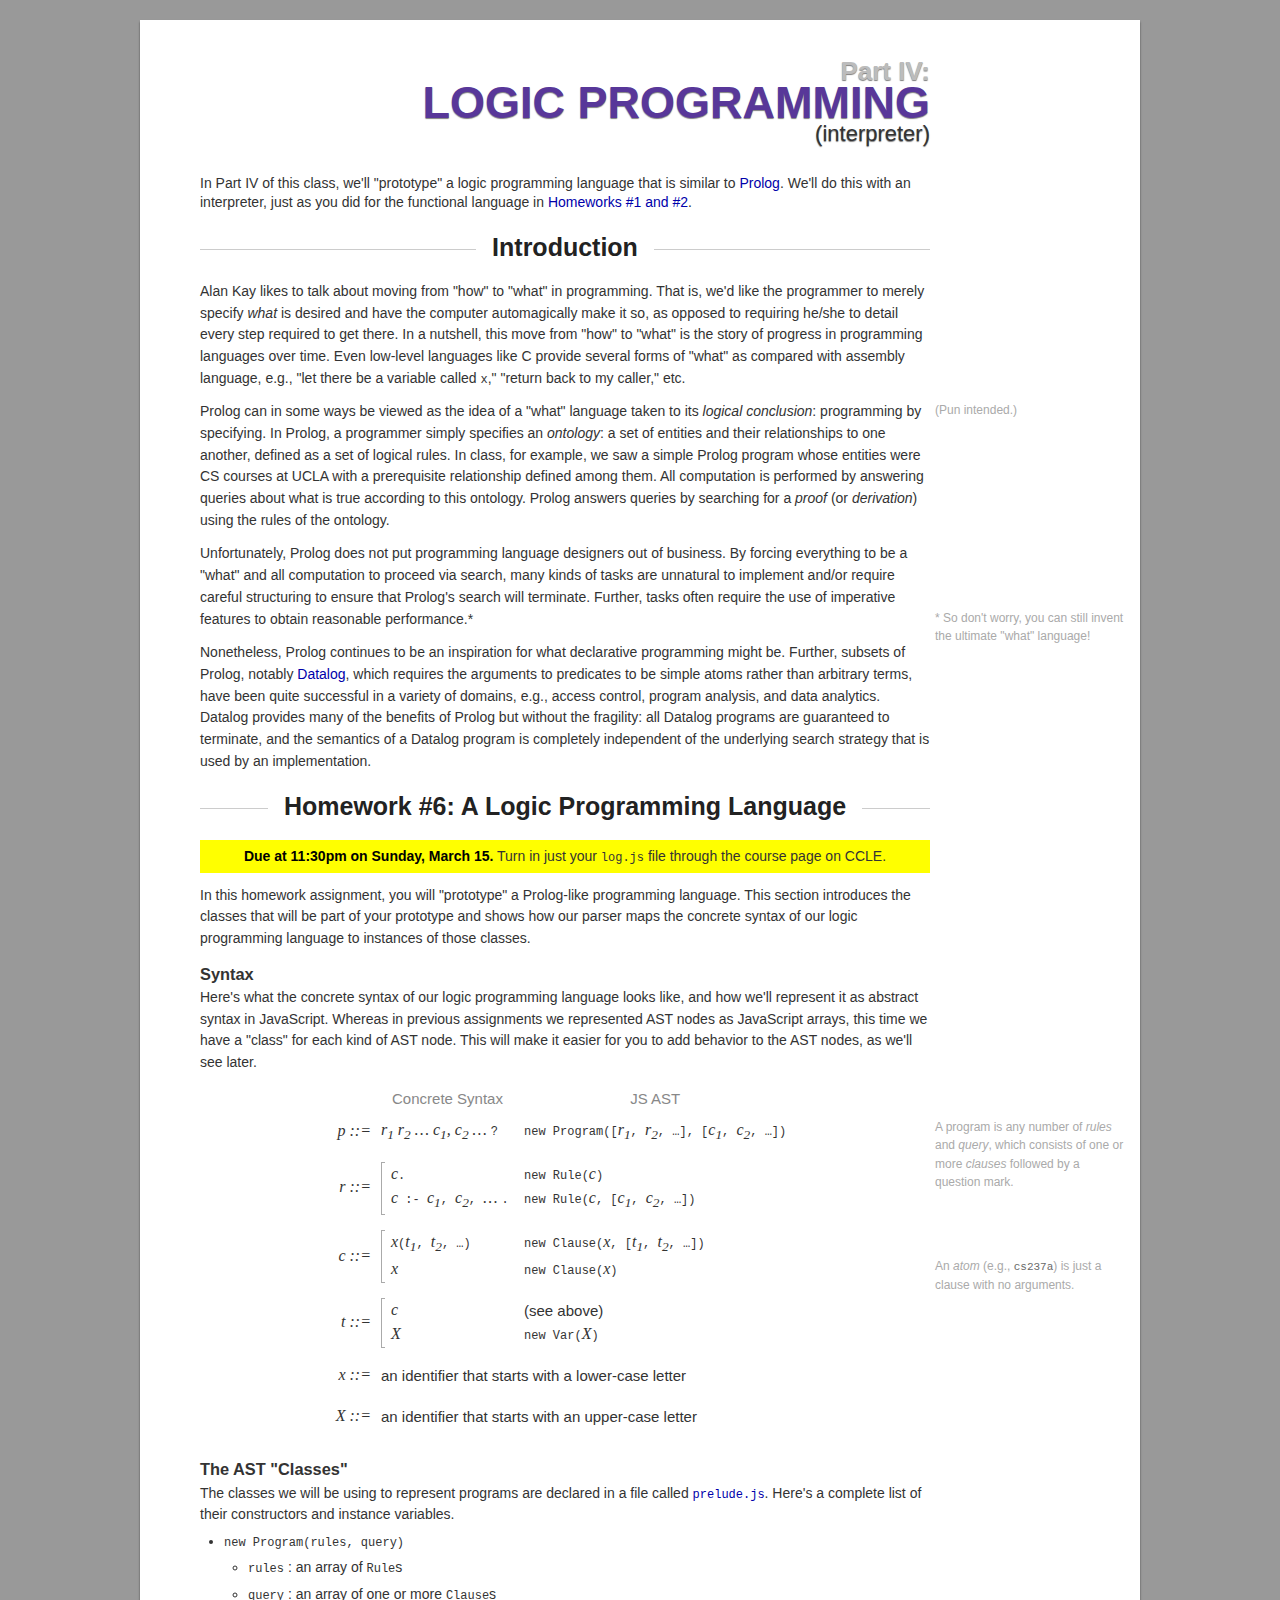
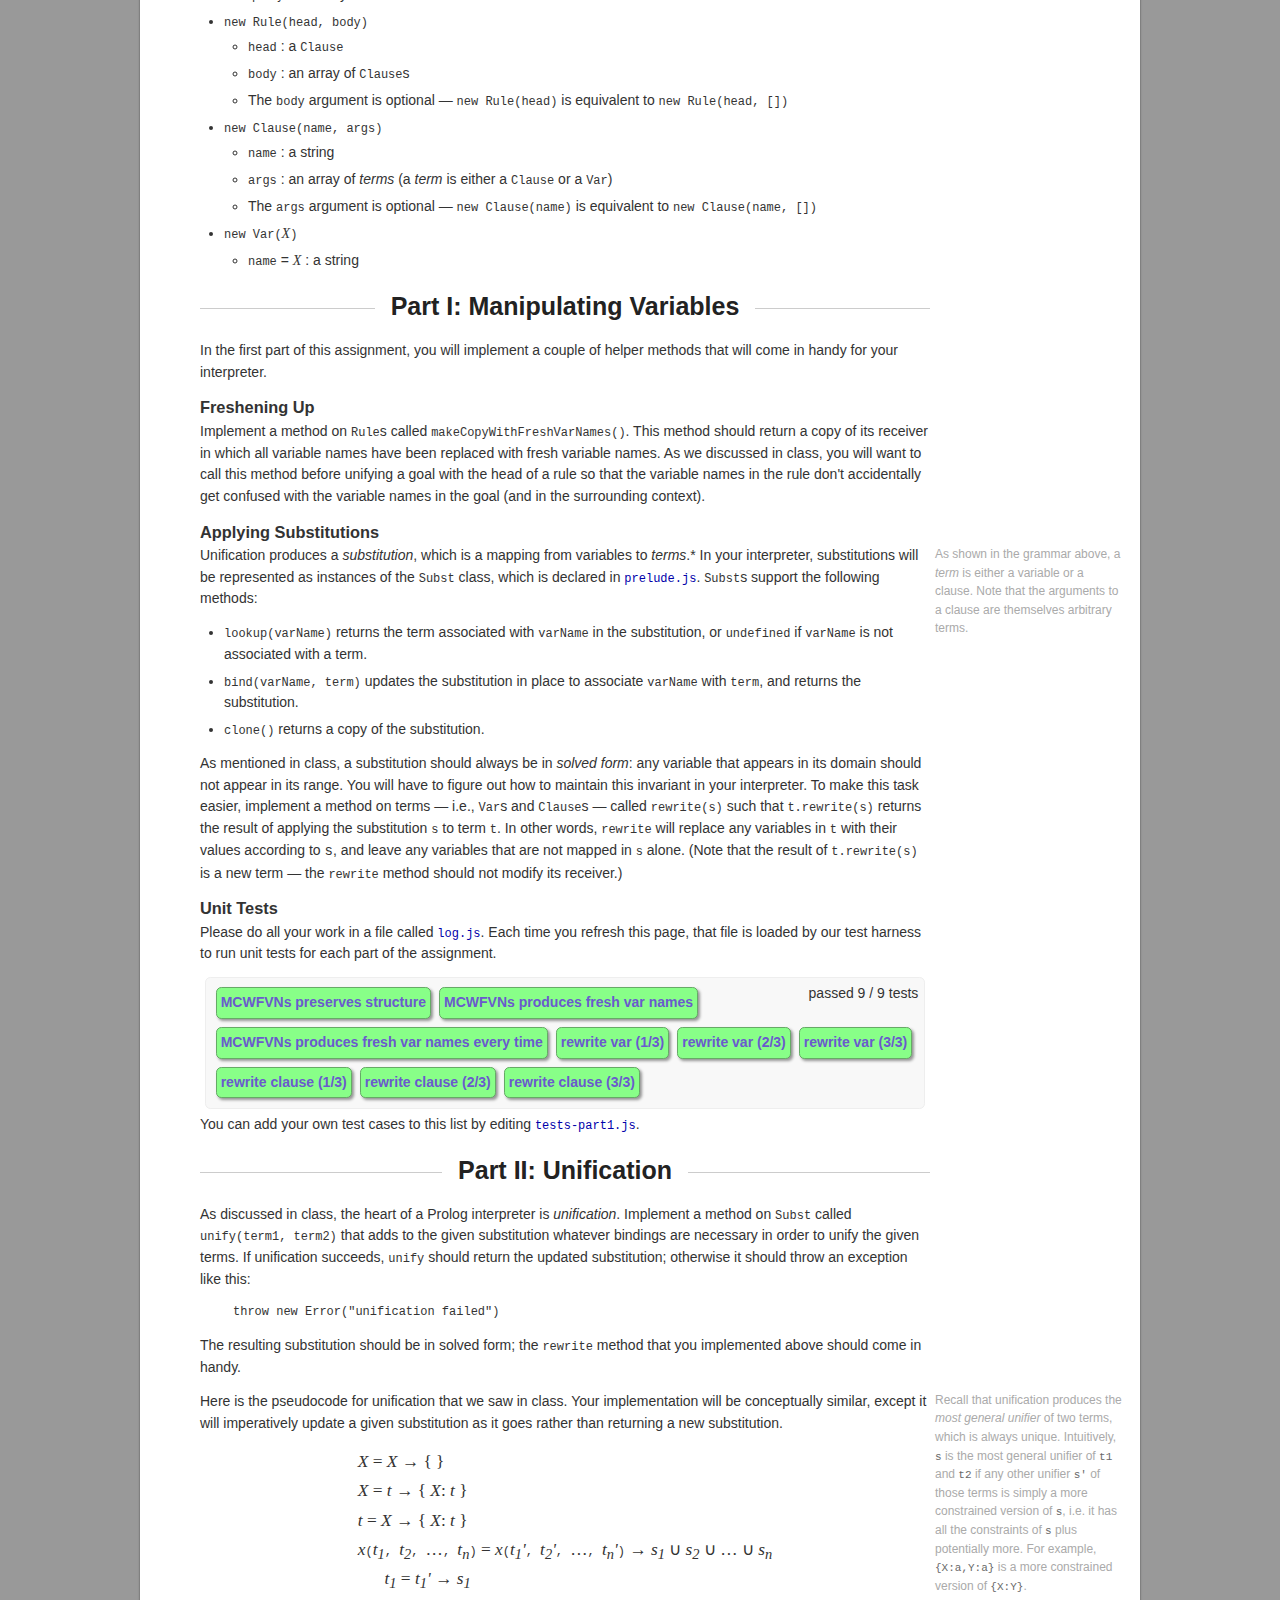
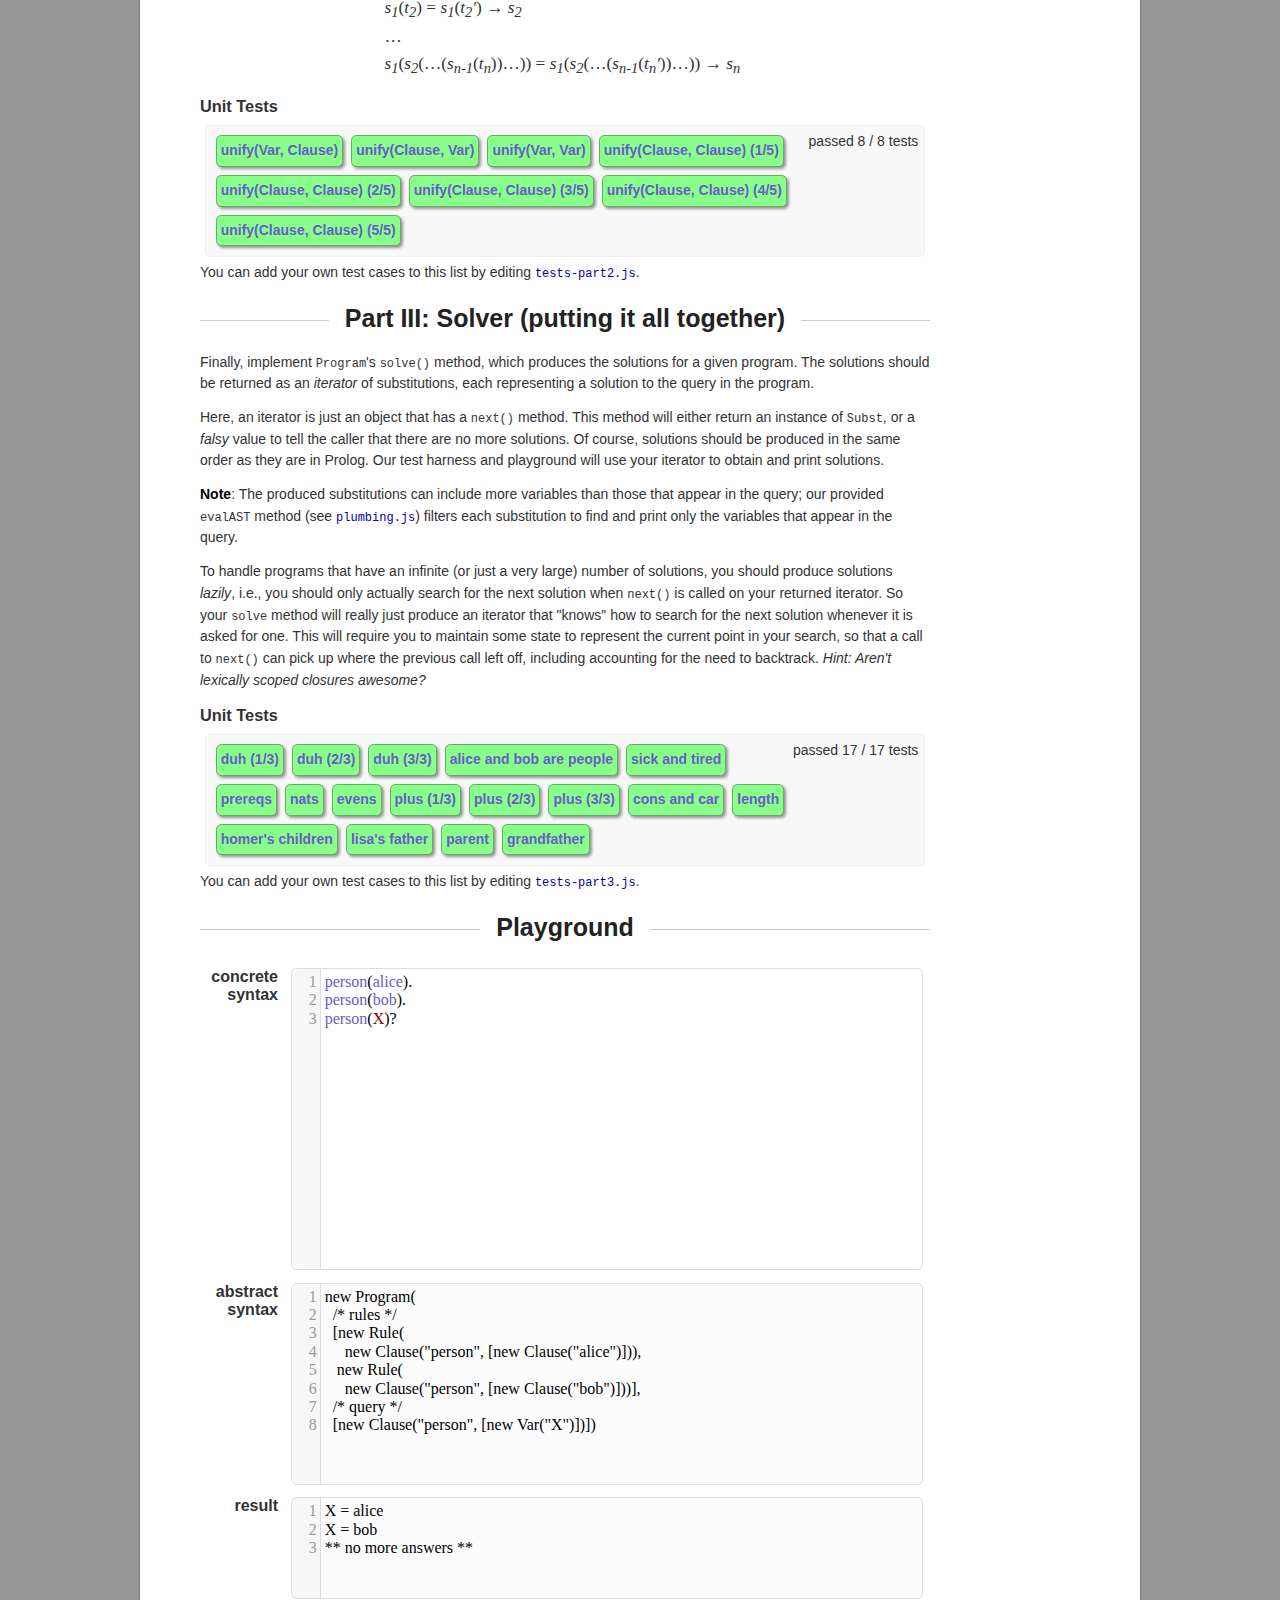
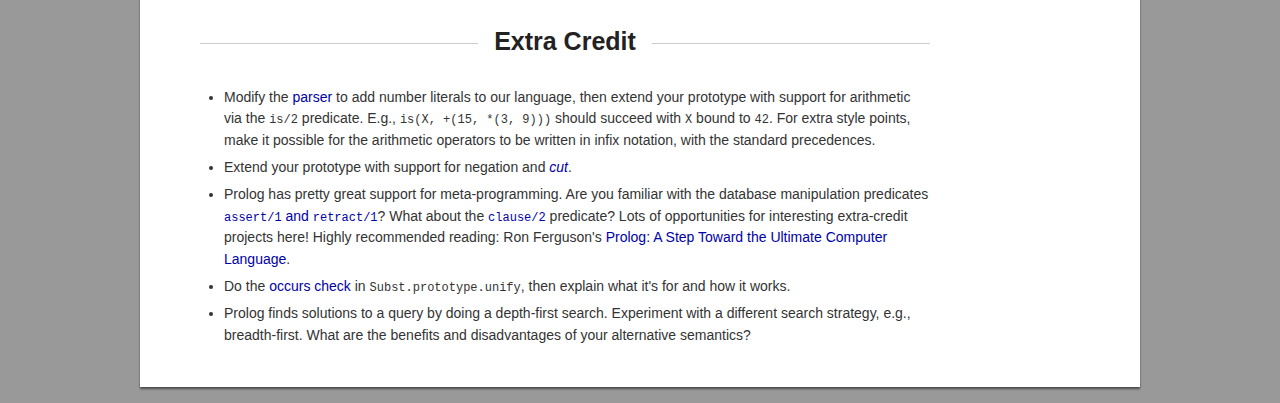
==== log/index.html @ b16bdfd0 "hw6: toy prolog" ====
<html>
  <head>
    <title>HW6: Logic Programming Language</title>

    <link rel="stylesheet" href="resources/codemirror.css"></link>
    <link rel="stylesheet" href="resources/common.css"></link>
    <link rel="stylesheet" href="resources/tests.css"></link>
    <link rel="stylesheet" href="resources/playground.css"></link>

    <script src="resources/helpers.js"></script>
    <script src="resources/lang.js"></script>
    <script src="resources/tests.js"></script>
    <script src="resources/IndentingOutputStream.js"></script>
    <script src="resources/playground.js"></script>
    <script src="resources/beautify.js"></script>

    <script src="resources/jquery-2.1.1.min.js"></script>
    <script src="resources/codemirror.js"></script>

    <script type="text/ohm-js">

L {
  Program
    = Rule* Query

  Rule  -- rule
    = Clause ':-' Clauses '.'  -- body
    | Clause '.'               -- noBody

  Query  -- query
    = Clauses '?'

  Clause  -- clause
    = symbol '(' Term (',' Term)* ')'  -- args
    | symbol                           -- noArgs

  Clauses
    = Clause (',' Clause)*

  Term
    = Clause | variable

  variable  -- variable
    = upper alnum*

  symbol  -- symbol
    = lower alnum*

  tokens
    = (variable | symbol | _)*
}

    </script>
    <script src="resources/ohm.min.js"></script>

    <script src="L.js"></script>
    <script src="prelude.js"></script>
    <script src="prettyPrint.js"></script>
    <script src="plumbing.js"></script>
  </head>
  <body>
    <everything>
      <header>
        <part>Part IV:</part>
        <descr>Logic Programming</descr>
        <detail>(interpreter)</detail>
      </header>
      <abstract>
        In Part IV of this class, we'll "prototype" a logic programming language that is similar to
        <a href="http://en.wikipedia.org/wiki/Prolog">Prolog</a>. We'll do this with an interpreter, just as you did for
        the functional language in <a href="../func/index.html">Homeworks #1 and #2</a>.
      </abstract>
      <section>
        <sectionHeader>
          <span>Introduction</span>
        </sectionHeader>
        <p>
          Alan Kay likes to talk about moving from "how" to "what" in programming. That is, we'd like the programmer
          to merely specify <i>what</i> is desired and have the computer automagically make it so, as opposed to
          requiring he/she to detail every step required to get there. In a nutshell, this move from "how"
          to "what" is the story of progress in programming languages over time. Even low-level languages like
          C provide several forms of "what" as compared with assembly language, e.g., "let there be a variable
          called <code>x</code>," "return back to my caller," etc.
        </p>
        <p>
          Prolog can in some ways be viewed as the idea of a "what" language taken to its <i>logical</i>
          <sidebar>(Pun intended.)</sidebar> <i>conclusion</i>: programming by specifying. In Prolog, a programmer
          simply specifies an <i>ontology</i>: a set of entities and their relationships to one another, defined as a
          set of logical rules. In class, for example, we saw a simple Prolog program whose entities were CS courses at
          UCLA with a prerequisite relationship defined among them. All computation is performed by answering queries
          about what is true according to this ontology. Prolog answers queries by searching for a <i>proof</i> (or
          <i>derivation</i>) using the rules of the ontology.
        </p>
        <p>
          Unfortunately, Prolog does not put programming language designers out of business. By forcing everything to
          be a "what" and all computation to proceed via search, many kinds of tasks are unnatural to implement and/or
          require careful structuring to ensure that Prolog's search will terminate. Further, tasks often require
          the use of imperative features to obtain reasonable performance.*
          <sidebar>* So don't worry, you can still invent the ultimate "what" language!</sidebar>
        </p>
        <p>
          Nonetheless, Prolog continues to be an inspiration for what declarative programming might be. Further,
          subsets of Prolog, notably <a href="http://en.wikipedia.org/wiki/Datalog">Datalog</a>, which requires the
          arguments to predicates to be simple atoms rather than arbitrary terms, have been quite successful in a
          variety of domains, e.g., access control, program analysis, and data analytics. Datalog provides many of
          the benefits of Prolog but without the fragility: all Datalog programs are guaranteed to terminate,
          and the semantics of a Datalog program is completely independent of the underlying search strategy that is
          used by an implementation.
        </p>
      </section>
      <section>
        <sectionHeader>
          <span>Homework #6: A Logic Programming Language</span>
        </sectionHeader>
        <p>
          <due>
            <b>Due at 11:30pm on Sunday, March 15.</b>
            Turn in just your <code>log.js</code> file through the course page on CCLE.
          </due>
        </p>
        <p>
          In this homework assignment, you will "prototype" a Prolog-like programming language.
          This section introduces the classes that will be part of your prototype and shows how our parser maps
          the concrete syntax of our logic programming language to instances of those classes.
        </p>
        <p>
          <h3>Syntax</h3>
          Here's what the concrete syntax of our logic programming language looks like, and how we'll represent it as
          abstract syntax in JavaScript. Whereas in previous assignments we represented AST nodes as JavaScript arrays,
          this time we have a "class" for each kind of AST node. This will make it easier for you to add behavior to
          the AST nodes, as we'll see later.
        </p>
        <p>
          <style>
            code, codeBlock {
              font-size: 12px;
            }
            ul {
              margin-top: 4pt;
            }
            li > ul {
              margin-top: 0;
            }
            li {
              margin-top: 4pt;
              margin-bottom: 0;
            }
            table.syntax th {
              padding-bottom: 4pt;
            }
            table.syntax td:nth-child(2) {
              padding-right: 10pt;
            }
            mm {
              font-family: "Times Roman", serif !important;
              font-style: italic !important;
            }
          </style>
          <table class="syntax">
            <tr>
              <th></th>
              <th>Concrete Syntax</th>
              <th>JS AST</th>
            </tr>
            <tr>
              <td>p ::=</td>
              <td>
                r<sub>1</sub> r<sub>2</sub> &hellip; c<sub>1</sub>, c<sub>2</sub> &hellip; <code>?</code>
              </td>
              <td>
                <sidebar>
                  A program is any number of <i>rules</i> and <i>query</i>, which consists of one or
                  more <i>clauses</i> followed by a question mark.
                </sidebar>
                <code>new Program([</code>r<sub>1</sub><code>, </code>r<sub>2</sub><code>, &hellip;], [</code>c<sub>1</sub><code>, </code>c<sub>2</sub><code>, &hellip;])</code>
              </td>
            </tr>
            <tr>
              <td>r ::=</td>
              <td>
                <multival>
                  <div>c<code>.</code></div>
                  <div>c<code> :- </code>c<sub>1</sub><code>, </code>c<sub>2</sub><code>, </code>&hellip; <code>.</code></div>
                </multival>
              </td>
              <td>
                <div><code>new Rule(</code>c<code>)</code></div>
                <div><code>new Rule(</code>c<code>, [</code>c<sub>1</sub><code>, </code>c<sub>2</sub><code>, &hellip;])</code></div>
              </td>
            </tr>
            </tr>
              <td>c ::=</td>
              <td>
                <multival>
                  <div>x<code>(</code>t<sub>1</sub><code>, </code>t<sub>2</sub><code>, &hellip;)</code></div>
                  <div>x</div>
                </multival>
              </td>
              <td>
                <div><code>new Clause(</code>x<code>, [</code>t<sub>1</sub><code>, </code>t<sub>2</sub><code>, &hellip;])</code></div>
                <div>
                  <sidebar>An <i>atom</i> (e.g., <code>cs237a</code>) is just a clause with no arguments.</sidebar>
                  <code>new Clause(</code>x<code>)</code>
                </div>
              </td>
            </tr>
            <tr>
              <td>
                t ::=
              </td>
              <td>
                <multival>
                  <div>c</div>
                  <div>X</div>
                </multival>
              </td>
              <td>
                <div>
                  <text>(see above)</text>
                </div>
                <div><code>new Var(</code>X<code>)</code></div>
              </td>
            </tr>
            <tr>
              <td>x ::=</td>
              <td colspan="2">
                <text>an identifier that starts with a lower-case letter</text>
              </td>
            </tr>
            <tr>
              <td>X ::=</td>
              <td colspan="2">
                <text>an identifier that starts with an upper-case letter</text>
              </td>
            </tr>
          </table>
        </p>
        <p>
          <h3>The AST "Classes"</h3>
          The classes we will be using to represent programs are declared in a file called
          <code><a href="prelude.js">prelude.js</a></code>.</li> Here's a complete list of their constructors and
          instance variables.
          <ul>
            <li>
              <code>new Program(rules, query)</code>
              <ul>
                <li><code>rules</code> : an array of <code>Rule</code>s</li>
                <li><code>query</code> : an array of one or more <code>Clause</code>s</li>
              </ul>
            </li>
            <li>
              <code>new Rule(head, body)</code>
              <ul>
                <li><code>head</code> : a <code>Clause</code></li>
                <li><code>body</code> : an array of <code>Clause</code>s<br>
                <li>The <code>body</code> argument is optional &mdash; <code>new Rule(head)</code> is equivalent to
                  <code>new Rule(head, [])</code></li>
              </ul>
            </li>
            <li>
              <code>new Clause(name, args)</code>
              <ul>
                <li><code>name</code> : a string</li>
                <li><code>args</code> : an array of <i>terms</i>
                  (a <i>term</i> is either a <code>Clause</code> or a <code>Var</code>)</li>
                <li>The <code>args</code> argument is optional &mdash; <code>new Clause(name)</code> is equivalent to
                  <code>new Clause(name, [])</code></li>
              </ul>
            </li>
            <li>
              <code>new Var(</code><mm>X</mm><code>)</code>
              <ul>
                <li><code>name</code> = <mm>X</mm> : a string</li>
              </ul>
            </li>
          </ul>
        </p>
      </section>
      <section>
        <sectionHeader>
          <span>Part I: Manipulating Variables</span>
        </sectionHeader>
        <p>
	  In the first part of this assignment, you will implement a couple of helper methods that will come in
          handy for your interpreter.
        </p>
        <h3>Freshening Up</h3>
        <p>
	  Implement a method on <code>Rule</code>s called <code>makeCopyWithFreshVarNames()</code>.
          This method should return a copy of its receiver in which all variable names have been replaced with
          fresh variable names. As we discussed in class, you will want to call this method before unifying a goal with
          the head of a rule so that the variable names in the rule don't accidentally get confused with the
          variable names in the goal (and in the surrounding context).
        </p>
        <h3>Applying Substitutions</h3>
        <p>
	  Unification produces a <i>substitution</i>, which is a mapping from variables to <i>terms</i>.*
          <sidebar>
            As shown in the grammar above, a <i>term</i> is either a variable or a clause. Note that the arguments to
            a clause are themselves arbitrary terms.
          </sidebar>
          In your interpreter, substitutions will be represented as instances of the <code>Subst</code> class, which
          is declared in <code><a href="prelude.js">prelude.js</a></code>. <code>Subst</code>s support the
          following methods:
          <ul>
	    <li><code>lookup(varName)</code> returns the term associated with <code>varName</code> in the substitution,
              or <code>undefined</code> if <code>varName</code> is not associated with a term.</li>
	    <li><code>bind(varName, term)</code> updates the substitution in place to associate <code>varName</code> with
              <code>term</code>, and returns the substitution.</li>
	    <li><code>clone()</code> returns a copy of the substitution.
	  </ul>
        </p>
        <p>
	  As mentioned in class, a substitution should always be in <i>solved form</i>: any variable that appears in its domain should
          not appear in its range. You will have to figure out how to maintain this invariant in your interpreter. To make this task
          easier, implement a method on terms &mdash; i.e., <code>Var</code>s and <code>Clause</code>s &mdash; called
          <code>rewrite(s)</code> such that <code>t.rewrite(s)</code> returns the result of applying the substitution
          <code>s</code> to term <code>t</code>. In other words, <code>rewrite</code> will replace any variables in <code>t</code>
          with their values according to <tt>s</tt>, and leave any variables that are not mapped in <code>s</code> alone.
          (Note that the result of <code>t.rewrite(s)</code> is a new term &mdash; the <code>rewrite</code> method should not
          modify its receiver.)
        </p>
        <h3>Unit Tests</h3>
        <p>
          Please do all your work in a file called <a href="log.js"><code>log.js</code></a>. Each time
          you refresh this page, that file is loaded by our test harness to run unit tests for each part of the
          assignment.
        </p>
        <script src="log.js"></script>
        <script>

// Replace the `equals` function that is used by the test harness
// to make it work with objects.

function __equals__(x, y) {
  if (x === y) {
    return true;
  } else if (x instanceof Array) {
    return arrayEquals(x, y);
  } else if (x && typeof x === "object" &&
             y && typeof x === "object") {
    for (var k in x) {
      if (!__equals__(x[k], y[k])) {
        return false;
      }
    }
    for (var k in y) {
      if (!(k in x)) {
        return false;
      }
    }
    return true;
  } else {
    return false;
  }
}

var equals = __equals__;

        </script>
        <script src="tests-part1.js"></script>
        <p>
          You can add your own test cases to this list by editing
          <a href="tests-part1.js"><code>tests-part1.js</code></a>.
        </p>
      </section>
      <section>
        <sectionHeader>
          <span>Part II: Unification</span>
        </sectionHeader>
        <p>
	  As discussed in class, the heart of a Prolog interpreter is <i>unification</i>. Implement a method on <code>Subst</code>
          called <code>unify(term1, term2)</code> that adds to the given substitution whatever bindings are necessary in order to unify
          the given terms. If unification succeeds, <code>unify</code> should return the updated substitution;  otherwise it should
          throw an exception like this:<codeBlock>throw new Error("unification failed")</codeBlock>
          The resulting substitution should be in solved form; the <code>rewrite</code> method that you implemented above should come
          in handy.
        </p>
        <p>
          Here is the pseudocode for unification that we saw in class.
          <sidebar>
            Recall that unification produces the <i>most general unifier</i> of two terms, which is always unique. Intuitively,
            <code>s</code> is the most general unifier of <code>t1</code> and <code>t2</code> if any other unifier <code>s'</code> of
            those terms is simply a more constrained version of <code>s</code>, i.e. it has all the constraints of <code>s</code> plus
            potentially more. For example, <code>{X:a,Y:a}</code> is a more constrained version of <code>{X:Y}</code>.
          </sidebar>
          Your implementation will be conceptually similar, except it will imperatively update a given substitution as it goes rather
          than returning a new substitution.
          <style>
            pseudocode {
              display: inline-block;
            }
            pcline {
              display: block;
              margin: 2pt 3pt;
            }
            pcline > indented {
              display: inline-block;
              margin-left: 20pt;
            }
          </style>
          <center>
            <pseudocode style="font-family: 'Times Roman', serif; font-size: 13pt; text-align: left;">
              <pcline>
                <mm>X</mm> = <mm>X</mm> &rightarrow; { }
              </pcline>
              <pcline>
                <mm>X</mm> = <mm>t</mm> &rightarrow; { <mm>X</mm>: <mm>t</mm> }<br>
              </pcline>
              <pcline>
                <mm>t</mm> = <mm>X</mm> &rightarrow; { <mm>X</mm>: <mm>t</mm> }<br>
              </pcline>
              <pcline>
                <mm>x</mm><code>(</code><mm>t<sub>1</sub></mm><code>, </code><mm>t<sub>2</sub></mm><code>, </code>&hellip;<code>, </code><mm>t<sub>n</sub></mm><code>)</code> = <mm>x</mm><code>(</code><mm>t<sub>1</sub>'</mm><code>, </code><mm>t<sub>2</sub>'</mm><code>, </code>&hellip;<code>, </code><mm>t<sub>n</sub>'</mm><code>)</code> &rightarrow; <mm>s<sub>1</sub></mm> &cup; <mm>s<sub>2</sub></mm> &cup; &hellip; &cup; <mm>s<sub>n</sub></mm><br>
                <indented>
                  <mm>t<sub>1</sub></mm> = <mm>t<sub>1</sub>'</mm> &rightarrow; <mm>s<sub>1</sub></mm><br>
                  <mm>s<sub>1</sub></mm>(<mm>t<sub>2</sub></mm>) = <mm>s<sub>1</sub></mm>(<mm>t<sub>2</sub>'</mm>) &rightarrow; <mm>s<sub>2</sub></mm><br>
                  &hellip;<br>
                  <mm>s<sub>1</sub></mm>(<mm>s<sub>2</sub></mm>(&hellip;(<mm>s<sub>n-1</sub></mm>(<mm>t<sub>n</sub></mm>))&hellip;)) =
                  <mm>s<sub>1</sub></mm>(<mm>s<sub>2</sub></mm>(&hellip;(<mm>s<sub>n-1</sub></mm>(<mm>t<sub>n</sub>'</mm>))&hellip;))
                  &rightarrow; <mm>s<sub>n</sub></mm>
                </indented>
              </pcline>
            </pseudocode>
          </center>
        </p>
        <h3>Unit Tests</h3>
        <script src="tests-part2.js"></script>
        <p>
          You can add your own test cases to this list by editing
          <a href="tests-part2.js"><code>tests-part2.js</code></a>.
        </p>
      </section>
      <section>
        <sectionHeader>
          <span>Part III: Solver (putting it all together)</span>
        </sectionHeader>
        <p>
          Finally, implement <code>Program</code>'s <code>solve()</code> method, which produces the solutions for a given program.
          The solutions should be returned as an <i>iterator</i> of substitutions, each representing a solution to the
          query in the program.
        </p>
        <p>
          Here, an iterator is just an object that has a <code>next()</code> method. This method will either return an instance of
          <code>Subst</code>, or a <i>falsy</i> value to tell the caller that there are no more solutions. Of course, solutions
          should be produced in the same order as they are in Prolog. Our test harness and playground will use your iterator to
          obtain and print solutions.
        </p>
        <p>
          <b>Note</b>: The produced substitutions can include more variables than those that appear in the query; our provided
          <code>evalAST</code> method (see <a href="plumbing.js"><code>plumbing.js</code></a>) filters each substitution to find and
          print only the variables that appear in the query.
        </p>
        <p>
          To handle programs that have an infinite (or just a very large) number of solutions, you should produce solutions
          <i>lazily</i>, i.e., you should only actually search for the next solution when <code>next()</code> is called on your returned
          iterator. So your <code>solve</code> method will really just produce an iterator that "knows" how to search for the next
          solution whenever it is asked for one. This will require you to maintain some state to represent the current point in your
          search, so that a call to <code>next()</code> can pick up where the previous call left off, including accounting for the need
          to backtrack. <i>Hint: Aren't lexically scoped closures awesome?</i>
        </p>
        <script>

// Replace the `equals` function that is used by the test harness
// to make it work with iterators.

function equals(x, y) {
  var N = 5;
  return __equals__(getUpTo(N, x), getUpTo(N, y));
}

function getUpTo(n, iter) {
  if (!iter.next || !iter.rewind) {
    throw new Error("expected wrapped iterator but got " + JSON.stringify(iter));
  }
  iter.rewind();
  var solns = [];
  while (solns.length < n) {
    var soln = iter.next();
    if (soln) {
      solns.push(soln);
    } else {
      break;
    }
  }
  return solns;
}

// This function is used to make the expected results for the unit tests

function makeIterator(/* soln1, soln2, ... */) {
  var args = Array.prototype.slice.call(arguments).map(function(soln) {
    var subst = new Subst();
    Object.keys(soln).forEach(function(name) {
      subst.bind(name, soln[name]);
    });
    return subst;
  });
  var idx = 0;
  return {
    next: function() {
      return idx >= args.length ? false : args[idx++];
    },
    rewind: function() {
      idx = 0;
    }
  };
}

        </script>
        <h3>Unit Tests</h3>
        <script src="tests-part3.js"></script>
        <p>
          You can add your own test cases to this list by editing
          <a href="tests-part3.js"><code>tests-part3.js</code></a>.
        </p>
      </section>
      <section>
        <sectionHeader>
          <span>Playground</span>
        </sectionHeader>
        <script>

insertPlayground(
    L,
    'person(alice).\n' +
    'person(bob).\n' +
    'person(X)?'
);

        </script>
      </section>
      <section>
        <sectionHeader>
          <span>Extra Credit</span>
        </sectionHeader>
        <p>
          <ul>
            <li>
              Modify the <a id="pageSourceAnchor">parser</a> to add number literals to our language, then extend your
              prototype with support for arithmetic via the <code>is/2</code> predicate. E.g.,
              <code>is(X, +(15, *(3, 9)))</code> should succeed with <code>X</code> bound to <code>42</code>. For
              extra style points, make it possible for the arithmetic operators to be written in infix notation, with
              the standard precedences.
              <script>pageSourceAnchor.setAttribute("href", "view-source:" + window.location.href);</script>
            </li>
            <li>Extend your prototype with support for negation and
              <a href="http://en.wikipedia.org/wiki/Cut_%28logic_programming%29"><i>cut</i></a>.</li>
            <li>Prolog has pretty great support for meta-programming. Are you familiar with the database manipulation
              predicates <a href="http://www2.hawaii.edu/~nreed/ics313/lectures/LPN11.pdf"><code>assert/1</code> and
              <code>retract/1</code></a>? What about the
              <a href="http://www.swi-prolog.org/pldoc/man?predicate=clause/2"><code>clause/2</code></a> predicate?
              Lots of opportunities for interesting extra-credit projects here! Highly recommended reading: Ron
              Ferguson's <a href="http://tinlizzie.org/~awarth/prolog-ferguson81.pdf">Prolog: A Step Toward the
              Ultimate Computer Language</a>.</li>
            <li>Do the <a href="http://en.wikipedia.org/wiki/Occurs_check">occurs check</a> in 
              <code>Subst.prototype.unify</code>, then explain what it's for and how it works.</li>
            <li>Prolog finds solutions to a query by doing a depth-first search. Experiment with a different search
              strategy, e.g., breadth-first. What are the benefits and disadvantages of your alternative semantics?</li>
          </ul>
        </p>
      </section>
    </everything>
  </body>
</html>
---- log/resources/codemirror.css ----
/* BASICS */

.CodeMirror {
  /* Set height, width, borders, and global font properties here */
  font-family: monospace;
  height: 300px;
}
.CodeMirror-scroll {
  /* Set scrolling behaviour here */
  overflow: auto;
}

/* PADDING */

.CodeMirror-lines {
  padding: 4px 0; /* Vertical padding around content */
}
.CodeMirror pre {
  padding: 0 4px; /* Horizontal padding of content */
}

.CodeMirror-scrollbar-filler, .CodeMirror-gutter-filler {
  background-color: white; /* The little square between H and V scrollbars */
}

/* GUTTER */

.CodeMirror-gutters {
  border-right: 1px solid #ddd;
  background-color: #f7f7f7;
  white-space: nowrap;
}
.CodeMirror-linenumbers {}
.CodeMirror-linenumber {
  padding: 0 3px 0 5px;
  min-width: 20px;
  text-align: right;
  color: #999;
  -moz-box-sizing: content-box;
  box-sizing: content-box;
}

.CodeMirror-guttermarker { color: black; }
.CodeMirror-guttermarker-subtle { color: #999; }

/* CURSOR */

.CodeMirror div.CodeMirror-cursor {
  border-left: 1px solid black;
}
/* Shown when moving in bi-directional text */
.CodeMirror div.CodeMirror-secondarycursor {
  border-left: 1px solid silver;
}
.CodeMirror.cm-keymap-fat-cursor div.CodeMirror-cursor {
  width: auto;
  border: 0;
  background: #7e7;
}
.CodeMirror.cm-keymap-fat-cursor div.CodeMirror-cursors {
  z-index: 1;
}

.cm-animate-fat-cursor {
  width: auto;
  border: 0;
  -webkit-animation: blink 1.06s steps(1) infinite;
  -moz-animation: blink 1.06s steps(1) infinite;
  animation: blink 1.06s steps(1) infinite;
}
@-moz-keyframes blink {
  0% { background: #7e7; }
  50% { background: none; }
  100% { background: #7e7; }
}
@-webkit-keyframes blink {
  0% { background: #7e7; }
  50% { background: none; }
  100% { background: #7e7; }
}
@keyframes blink {
  0% { background: #7e7; }
  50% { background: none; }
  100% { background: #7e7; }
}

/* Can style cursor different in overwrite (non-insert) mode */
div.CodeMirror-overwrite div.CodeMirror-cursor {}

.cm-tab { display: inline-block; }

.CodeMirror-ruler {
  border-left: 1px solid #ccc;
  position: absolute;
}

/* DEFAULT THEME */

.cm-s-default .cm-keyword {color: #708;}
.cm-s-default .cm-atom {color: #219;}
.cm-s-default .cm-number {color: #164;}
.cm-s-default .cm-def {color: #00f;}
.cm-s-default .cm-variable,
.cm-s-default .cm-punctuation,
.cm-s-default .cm-property,
.cm-s-default .cm-operator {}
.cm-s-default .cm-variable-2 {color: #05a;}
.cm-s-default .cm-variable-3 {color: #085;}
.cm-s-default .cm-comment {color: #a50;}
.cm-s-default .cm-string {color: #a11;}
.cm-s-default .cm-string-2 {color: #f50;}
.cm-s-default .cm-meta {color: #555;}
.cm-s-default .cm-qualifier {color: #555;}
.cm-s-default .cm-builtin {color: #30a;}
.cm-s-default .cm-bracket {color: #997;}
.cm-s-default .cm-tag {color: #170;}
.cm-s-default .cm-attribute {color: #00c;}
.cm-s-default .cm-header {color: blue;}
.cm-s-default .cm-quote {color: #090;}
.cm-s-default .cm-hr {color: #999;}
.cm-s-default .cm-link {color: #00c;}

.cm-negative {color: #d44;}
.cm-positive {color: #292;}
.cm-header, .cm-strong {font-weight: bold;}
.cm-em {font-style: italic;}
.cm-link {text-decoration: underline;}

.cm-s-default .cm-error {color: #f00;}
.cm-invalidchar {color: #f00;}

/* Default styles for common addons */

div.CodeMirror span.CodeMirror-matchingbracket {color: #0f0;}
div.CodeMirror span.CodeMirror-nonmatchingbracket {color: #f22;}
.CodeMirror-matchingtag { background: rgba(255, 150, 0, .3); }
.CodeMirror-activeline-background {background: #e8f2ff;}

/* STOP */

/* The rest of this file contains styles related to the mechanics of
   the editor. You probably shouldn't touch them. */

.CodeMirror {
  line-height: 1;
  position: relative;
  overflow: hidden;
  background: white;
  color: black;
}

.CodeMirror-scroll {
  /* 30px is the magic margin used to hide the element's real scrollbars */
  /* See overflow: hidden in .CodeMirror */
  margin-bottom: -30px; margin-right: -30px;
  padding-bottom: 30px;
  height: 100%;
  outline: none; /* Prevent dragging from highlighting the element */
  position: relative;
  -moz-box-sizing: content-box;
  box-sizing: content-box;
}
.CodeMirror-sizer {
  position: relative;
  border-right: 30px solid transparent;
  -moz-box-sizing: content-box;
  box-sizing: content-box;
}

/* The fake, visible scrollbars. Used to force redraw during scrolling
   before actuall scrolling happens, thus preventing shaking and
   flickering artifacts. */
.CodeMirror-vscrollbar, .CodeMirror-hscrollbar, .CodeMirror-scrollbar-filler, .CodeMirror-gutter-filler {
  position: absolute;
  z-index: 6;
  display: none;
}
.CodeMirror-vscrollbar {
  right: 0; top: 0;
  overflow-x: hidden;
  overflow-y: scroll;
}
.CodeMirror-hscrollbar {
  bottom: 0; left: 0;
  overflow-y: hidden;
  overflow-x: scroll;
}
.CodeMirror-scrollbar-filler {
  right: 0; bottom: 0;
}
.CodeMirror-gutter-filler {
  left: 0; bottom: 0;
}

.CodeMirror-gutters {
  position: absolute; left: 0; top: 0;
  padding-bottom: 30px;
  z-index: 3;
}
.CodeMirror-gutter {
  white-space: normal;
  height: 100%;
  -moz-box-sizing: content-box;
  box-sizing: content-box;
  padding-bottom: 30px;
  margin-bottom: -32px;
  display: inline-block;
  /* Hack to make IE7 behave */
  *zoom:1;
  *display:inline;
}
.CodeMirror-gutter-elt {
  position: absolute;
  cursor: default;
  z-index: 4;
}

.CodeMirror-lines {
  cursor: text;
  min-height: 1px; /* prevents collapsing before first draw */
}
.CodeMirror pre {
  /* Reset some styles that the rest of the page might have set */
  -moz-border-radius: 0; -webkit-border-radius: 0; border-radius: 0;
  border-width: 0;
  background: transparent;
  font-family: inherit;
  font-size: inherit;
  margin: 0;
  white-space: pre;
  word-wrap: normal;
  line-height: inherit;
  color: inherit;
  z-index: 2;
  position: relative;
  overflow: visible;
}
.CodeMirror-wrap pre {
  word-wrap: break-word;
  white-space: pre-wrap;
  word-break: normal;
}

.CodeMirror-linebackground {
  position: absolute;
  left: 0; right: 0; top: 0; bottom: 0;
  z-index: 0;
}

.CodeMirror-linewidget {
  position: relative;
  z-index: 2;
  overflow: auto;
}

.CodeMirror-widget {}

.CodeMirror-wrap .CodeMirror-scroll {
  overflow-x: hidden;
}

.CodeMirror-measure {
  position: absolute;
  width: 100%;
  height: 0;
  overflow: hidden;
  visibility: hidden;
}
.CodeMirror-measure pre { position: static; }

.CodeMirror div.CodeMirror-cursor {
  position: absolute;
  border-right: none;
  width: 0;
}

div.CodeMirror-cursors {
  visibility: hidden;
  position: relative;
  z-index: 3;
}
.CodeMirror-focused div.CodeMirror-cursors {
  visibility: visible;
}

.CodeMirror-selected { background: #d9d9d9; }
.CodeMirror-focused .CodeMirror-selected { background: #d7d4f0; }
.CodeMirror-crosshair { cursor: crosshair; }

.cm-searching {
  background: #ffa;
  background: rgba(255, 255, 0, .4);
}

/* IE7 hack to prevent it from returning funny offsetTops on the spans */
.CodeMirror span { *vertical-align: text-bottom; }

/* Used to force a border model for a node */
.cm-force-border { padding-right: .1px; }

@media print {
  /* Hide the cursor when printing */
  .CodeMirror div.CodeMirror-cursors {
    visibility: hidden;
  }
}

/* Help users use markselection to safely style text background */
span.CodeMirror-selectedtext { background: none; }
---- log/resources/common.css ----
* {
  margin: 0;
  padding: 0;
}

body {
  background: #999;
  font: normal 14px/1.55 "PT Sans", "Helvetica", "Arial", sans-serif;
  color: #333;
  width: 100%;
  text-align: left;
}

everything {
  display: block;
  padding-top: 20px;
  padding-bottom: 20px;
  margin-top: 20px;
  margin-bottom: 20px;
  margin-left: auto;
  margin-right: auto;
  width: 1000px;
  background: white;
  -moz-box-shadow: 0 2px 2px rgba(0,0,0,0.5);
  -webkit-box-shadow: 0 2px 2px rgba(0,0,0,0.5);
}

@media print {
  everything {
    padding: 0;
    margin: 0;
    -moz-box-shadow: none;
    -webkit-box-shadow: none;
  }
}

header {
  font: normal 14px/1.55 "PT Sans", "Helvetica", "Arial", sans-serif;
  width: 730px;
  padding-top: 20px;
  margin-left: 60px;
  margin-right: auto;
  text-align: right;
  text-shadow: 0 1px 1px rgba(0,0,0,0.5);
  line-height: 0.9;
}

header > part {
  display: block;
  font-size: 26px;
  font-weight: bold;
  color: #bcbcbc;
}

header > descr {
  font-size: 45px;
  font-weight: bold;
  text-transform: uppercase;
  color: #583799;
}

header > detail {
  display: block;
  _text-transform: lowercase;
  font-size: 22px;
}

section,
abstract {
  display: block;
  position: relative;
  margin-top: 20px;
  margin-bottom: 20px;
  margin-left: 60px;
  margin-right: auto;
}

abstract {
  margin-top: 30px;
  width: 730px;
  line-height: 1.4;
}

section {
  padding-top: 48px;
  width: 730px;
}

sectionHeader {
  text-align: center;
  position: absolute;
  width: inherit;
  height: 16px;
  top: 0px;
  border-bottom: 1px solid #ccc;
}

sectionHeader > span {
  font: bold 25px "PT Sans", "Helvetica", "Arial", sans-serif;
  color: #222;
  background-color: #fff;
  padding-left: 16px;
  padding-right: 16px;
}

p {
  margin-bottom: 12px;
}

ul, ol {
  margin-left: 24px;
}

sidebar {
  position: absolute;
  font: normal 12px/1.55 "PT Sans", "Helvetica", "Arial", sans-serif;
  width: 190px;
  left: 735px;
  color: #aaa;
}

sidebar b {
  color: #999;
}

sidebar code {
  font-size: 11px;
  color: #696969;
}

code, codeBlock {
  white-space: pre;
  font: normal 14px/1.25 "Lucida Console", Monaco, monospace;
  color: #343434;
}

a code {
  color: #00a;
}

codeBlock {
  display: block;
  padding: 0 8px;
  margin: 15px;
  margin-left: 25px;
}

a {
  text-decoration: none;
  color: #0000aa;
}

b {
  color: black;
}

li {
  margin-top: 2px;
  margin-bottom: 6px;
}

table.syntax {
  margin-left: auto;
  margin-right: auto;
  font-family: "Times Roman", serif;
  font-style: italic;
}

table.syntax tr > th,
table.syntax tr > td {
  padding-right: 8px;
  line-height: 1.5;
}

table.syntax tr > td {
  padding-bottom: 15px;
}

table.syntax tr > td:first-child {
  text-align: right;
}

text,
table.syntax th {
  font: normal 15px/1.55 "PT Sans", "Helvetica", "Arial", sans-serif;
  text-align: center;
}

table.syntax th {
  color: #888;
}

table.syntax set {
  font-style: normal;
}

multival {
  display: block;
  position: relative;
  padding-left: 5px;
  margin-left: 5px;
}

multival:before {
  content: '';
  position: absolute;
  left: -5px;
  top: 0;
  border: 1px solid #aaa;
  border-right: 0px;
  width: 3px;
  height: 100%;
}

due {
  display: block;
  text-align: center;
  padding: 4pt;
  background: yellow;
}
---- log/resources/tests.css ----
testCases {
  display: block;
  background: #f8f8f8 !important;
  border-radius: 4pt;
  margin: 4pt;
  padding: 4pt;
  border: 1px solid #eee;
}

testStats {
  float: right;
}

testStats > numPasses::before {
  content: 'passed ';
}

testStats > numTests::before {
  content: ' / ';
}

testStats > numTests::after {
  content: ' tests';
}

testCase {
  display: inline-block;
  vertical-align: top;
  margin: 3pt;
  padding: 3pt;
  border-radius: 4pt;
  box-shadow: 2px 2px 3px 0px rgba(0, 0, 0, .4);
}

testCase {
  border: 1px solid #66AA66;
  background: #88FF88;
}

testCase.failed {
  border: 1px solid #66AA66;
  background: #FF8888;
}

testCase * {
  display: block;
}

testCase summary {
  color: slateblue;
  font-weight: bold;
  outline: none;
}

testCase.failed summary {
  color: #f8f800;
}

testCase.failed expected {
  display: block;
}

testCase expected {
  display: none;
}

testCase code,
testCase ast,
testCase translation,
testCase actual,
testCase exception,
testCase expected {
  font-family: Monaco, monospace;
  white-space: pre;
}

testCase code::after,
testCase ast::after,
testCase translation::after {
  font-size: 12pt;
  vertical-align: top;
  content: '\2B07';
  display: block;
}

testCase expected::before,
testCase exception::before {
  display: block;
  font: normal 13px/1.55 "PT Sans", "Helvetica", "Arial", sans-serif;
  font-weight: bold;
  vertical-align: top;
}

testCase expected::before {
  margin-top: 10pt;
  content: 'expected:';
}

testCase exception::before {
  content: 'exception:';
}
---- log/resources/playground.css ----
table.playground { }

table.playground .CodeMirror {
  display: inline-block;
  clear: both;
  border: 1px solid #ddd;
  border-radius: 4pt;
  font-family: Monaco;
  line-height: 1.15;
  background: #fcfcfc;
}

.number {
}

.keyword, .symbol {
  _color: #955ba6;
  _color: cornflowerblue;
  color: slateblue;
}

.ident, .variable {
  color: maroon;
}

.comment {
  color: green;
}

table.playground > tr > td {
  vertical-align: top;
  padding: 4pt;
}

table.playground > tr > td:first-child {
  text-align: right;
  font-weight: bold;
}

table.playground > tr:first-child .CodeMirror {
  background: #fff;
}

parseError {
  display: block;
  white-space: pre-wrap;
  color: maroon;
  background: yellow;
  padding: 0 4px;
  padding: 4px;
  opacity: 1;
  max-height: 100pt;

  -webkit-user-select: none;
  -moz-user-select: none;
  user-select: none;
}

.button {
  display: inline-block;
  -webkit-user-select: none;
  -moz-user-select: none;
  user-select: none;
  border-radius: 4pt;
  -moz-box-shadow: 0 1px 2px rgba(0,0,0,0.5);
  -webkit-box-shadow: 0 1px 2px rgba(0,0,0,0.5);
  padding: 5px 10px 5px;
  text-decoration: none;
  cursor: pointer;
  margin-top: 4pt;
  color: cornflowerblue;
  background: #f7f7f7;
  text-align: center;
}

.button:hover,
.button:focus {
  background: #f0f0f0;
}

.button:active {
  -moz-box-shadow: inset 0 1px 2px rgba(0,0,0,0.7);
  -webkit-box-shadow: none;
}
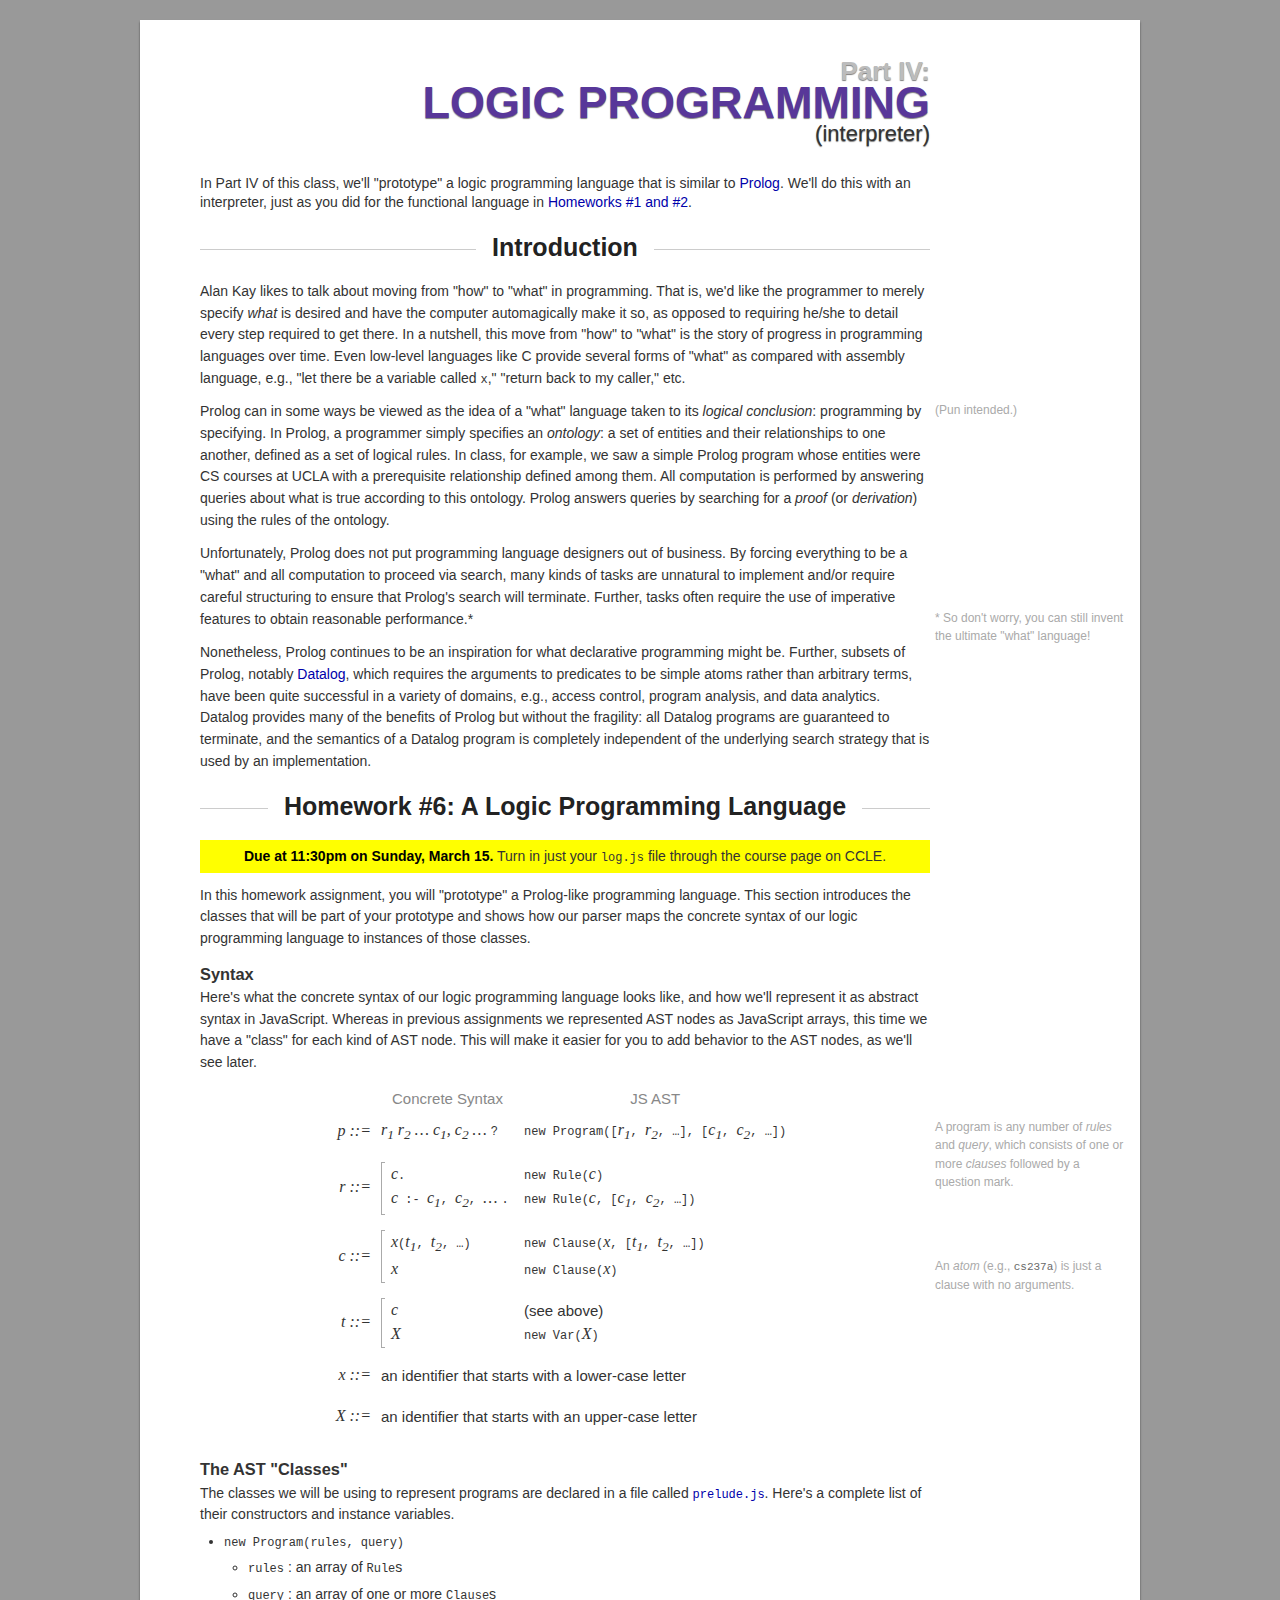
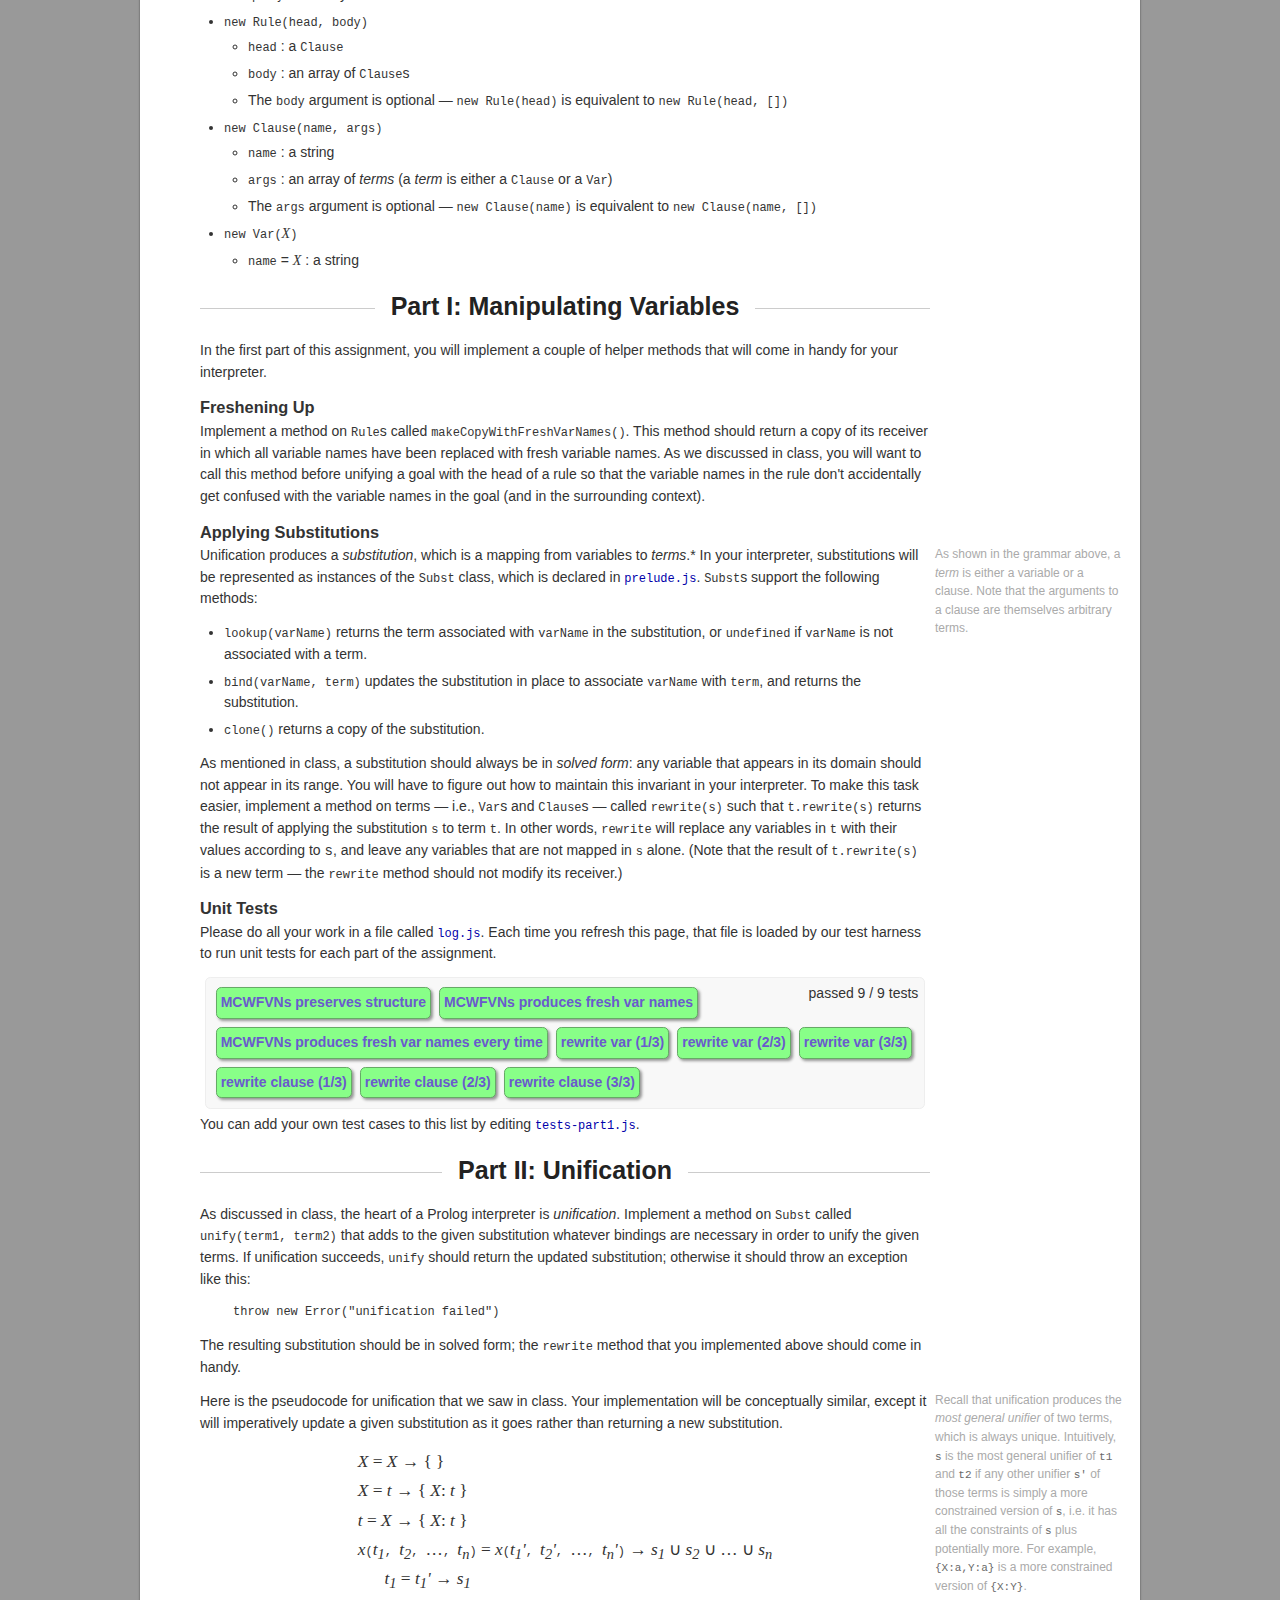
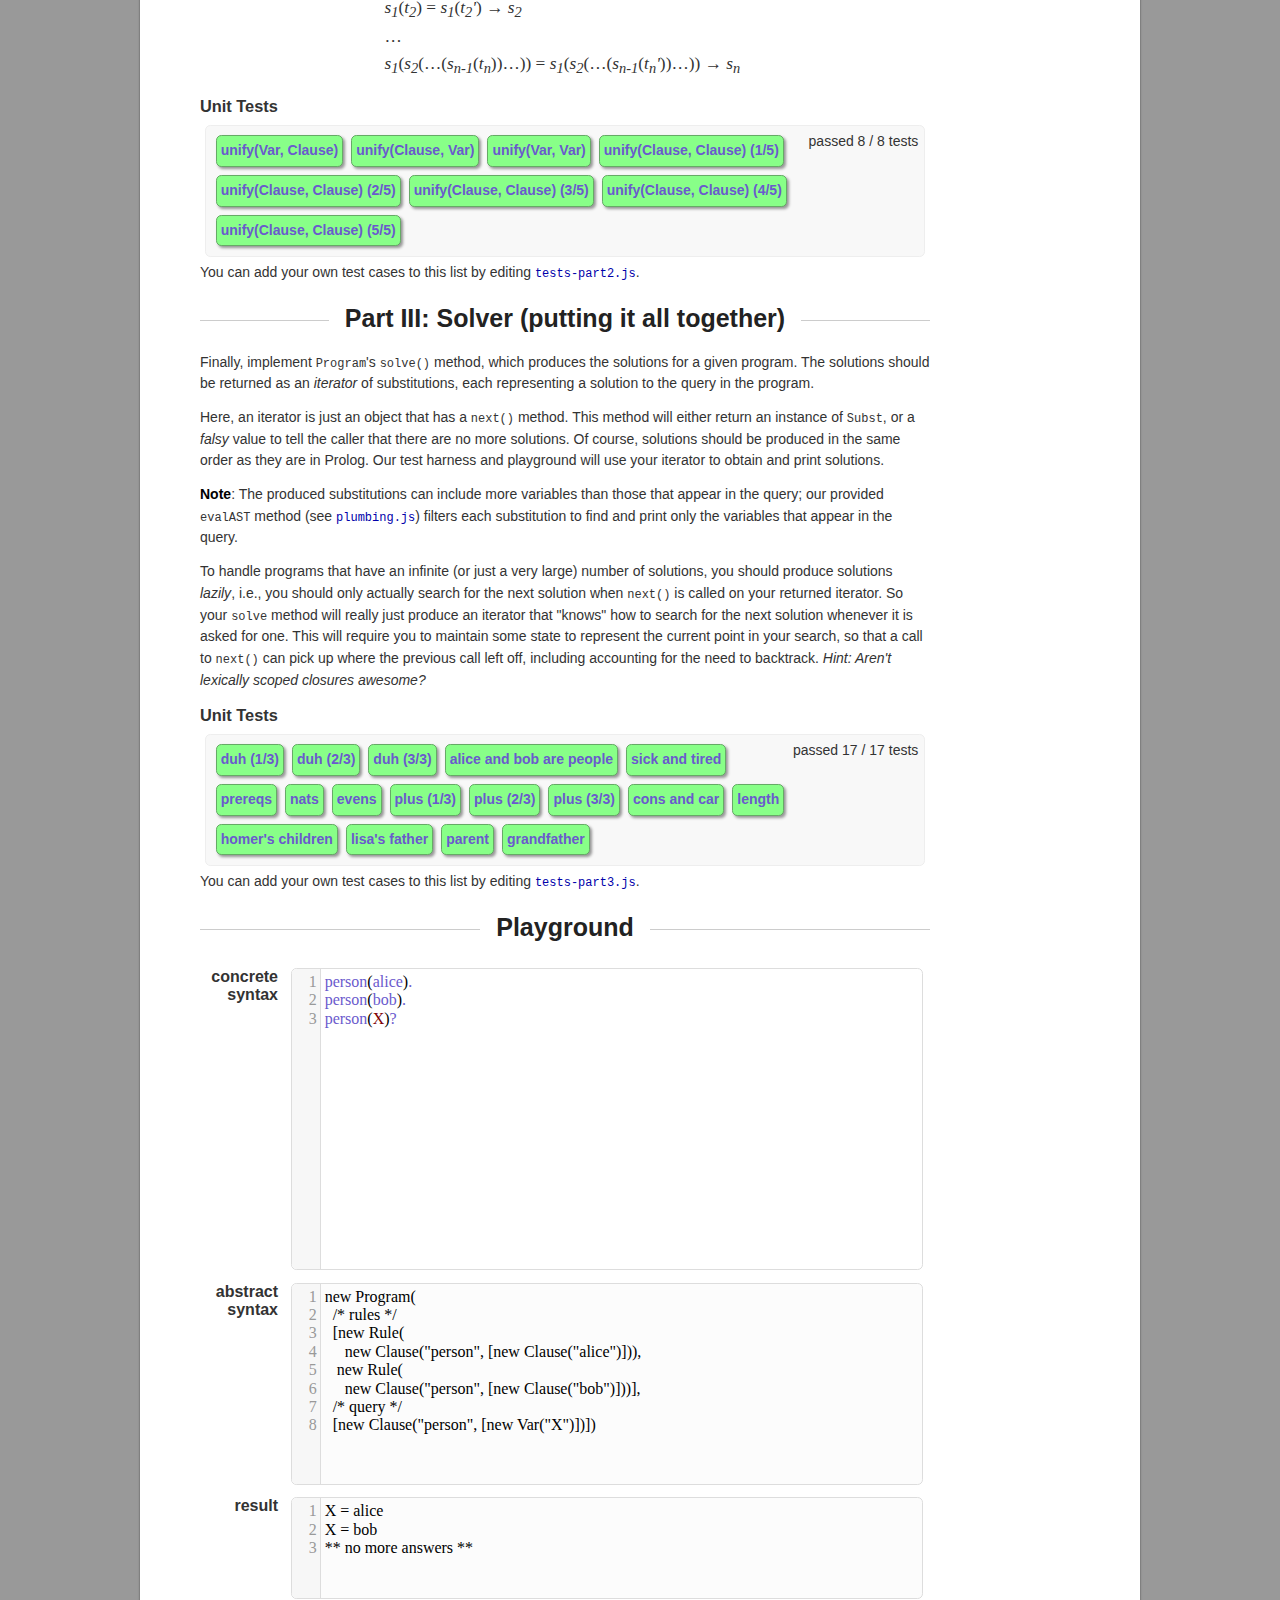
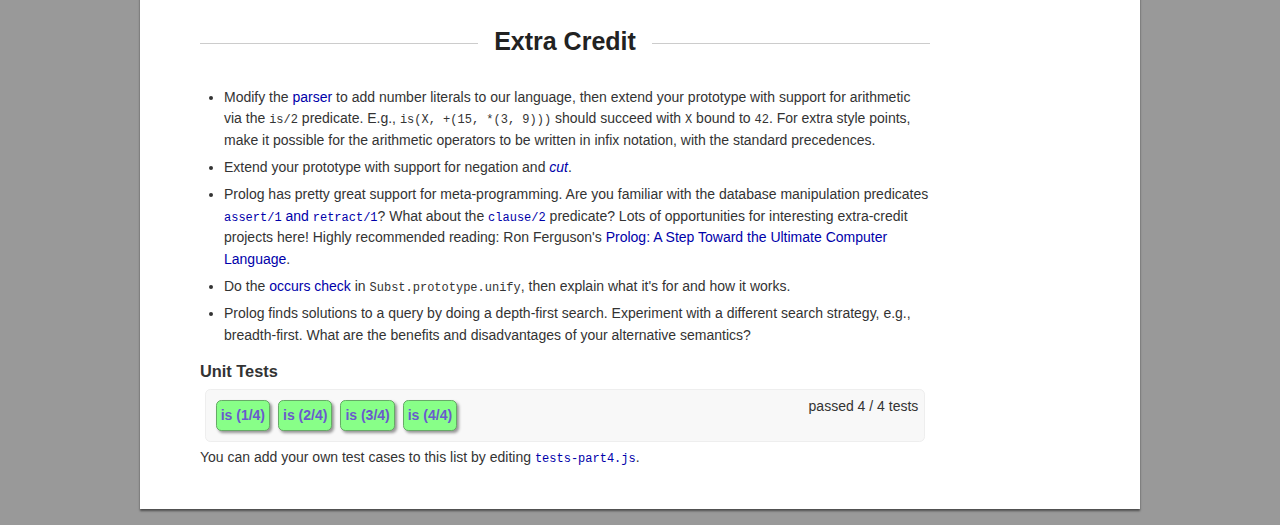
==== commit 3168ae0a: "hw6 arithmetic expression and is/2" ====
--- a/log/index.html
+++ b/log/index.html
@@ -38,13 +38,20 @@
     = Clause (',' Clause)*
 
   Term
-    = Clause | variable
+    = Clause | variable | number
 
   variable  -- variable
     = upper alnum*
 
   symbol  -- symbol
-    = lower alnum*
+    = lower alnum*    -- word
+    | opChar opChar*  -- graph
+
+  opChar
+    = '#' | '$' | '*' | '+' | '-' | '.' | '/' | ':' | '<' | '=' | '>' | '?' | '@' | '^' | '~' | '\\'
+
+  number  -- number
+    = digit+
 
   tokens
     = (variable | symbol | _)*
@@ -553,12 +560,18 @@
               Lots of opportunities for interesting extra-credit projects here! Highly recommended reading: Ron
               Ferguson's <a href="http://tinlizzie.org/~awarth/prolog-ferguson81.pdf">Prolog: A Step Toward the
               Ultimate Computer Language</a>.</li>
-            <li>Do the <a href="http://en.wikipedia.org/wiki/Occurs_check">occurs check</a> in 
+            <li>Do the <a href="http://en.wikipedia.org/wiki/Occurs_check">occurs check</a> in
               <code>Subst.prototype.unify</code>, then explain what it's for and how it works.</li>
             <li>Prolog finds solutions to a query by doing a depth-first search. Experiment with a different search
               strategy, e.g., breadth-first. What are the benefits and disadvantages of your alternative semantics?</li>
           </ul>
         </p>
+        <h3>Unit Tests</h3>
+        <script src="tests-part4.js"></script>
+        <p>
+          You can add your own test cases to this list by editing
+          <a href="tests-part4.js"><code>tests-part4.js</code></a>.
+        </p>
       </section>
     </everything>
   </body>
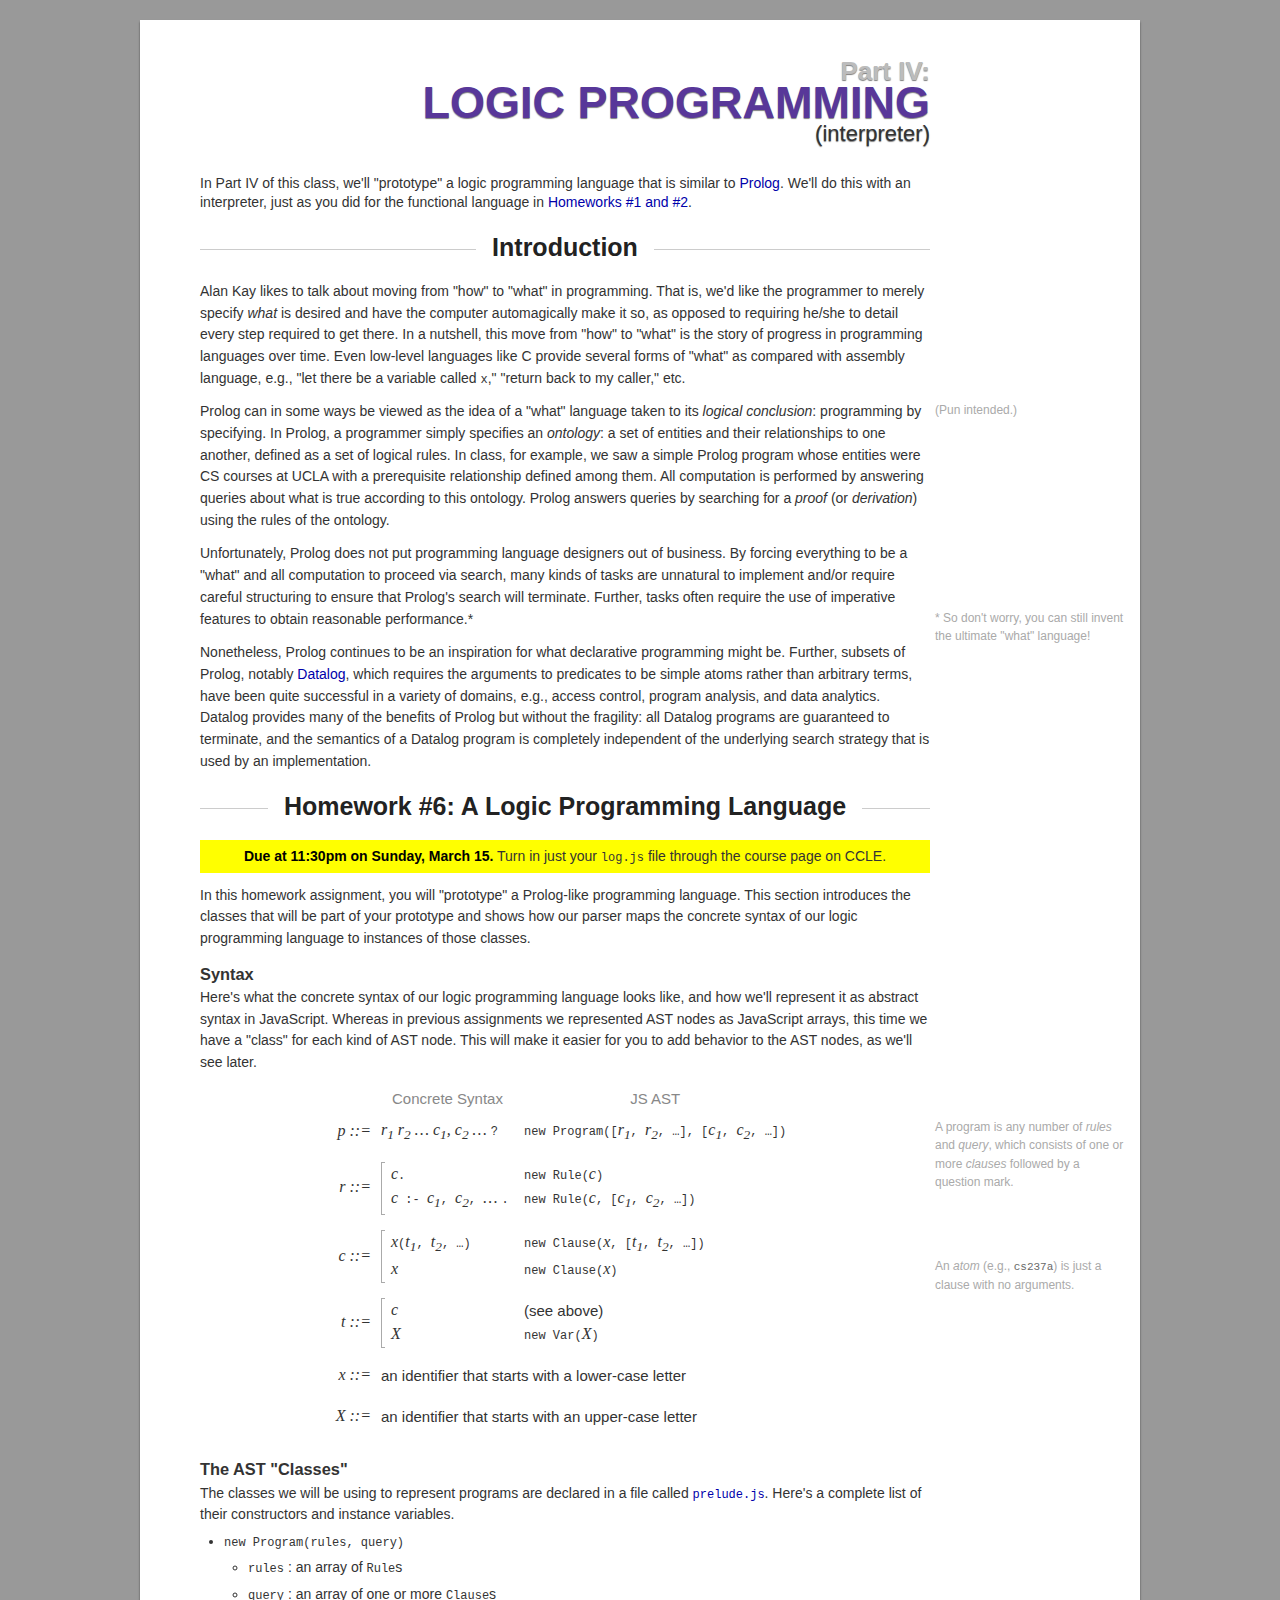
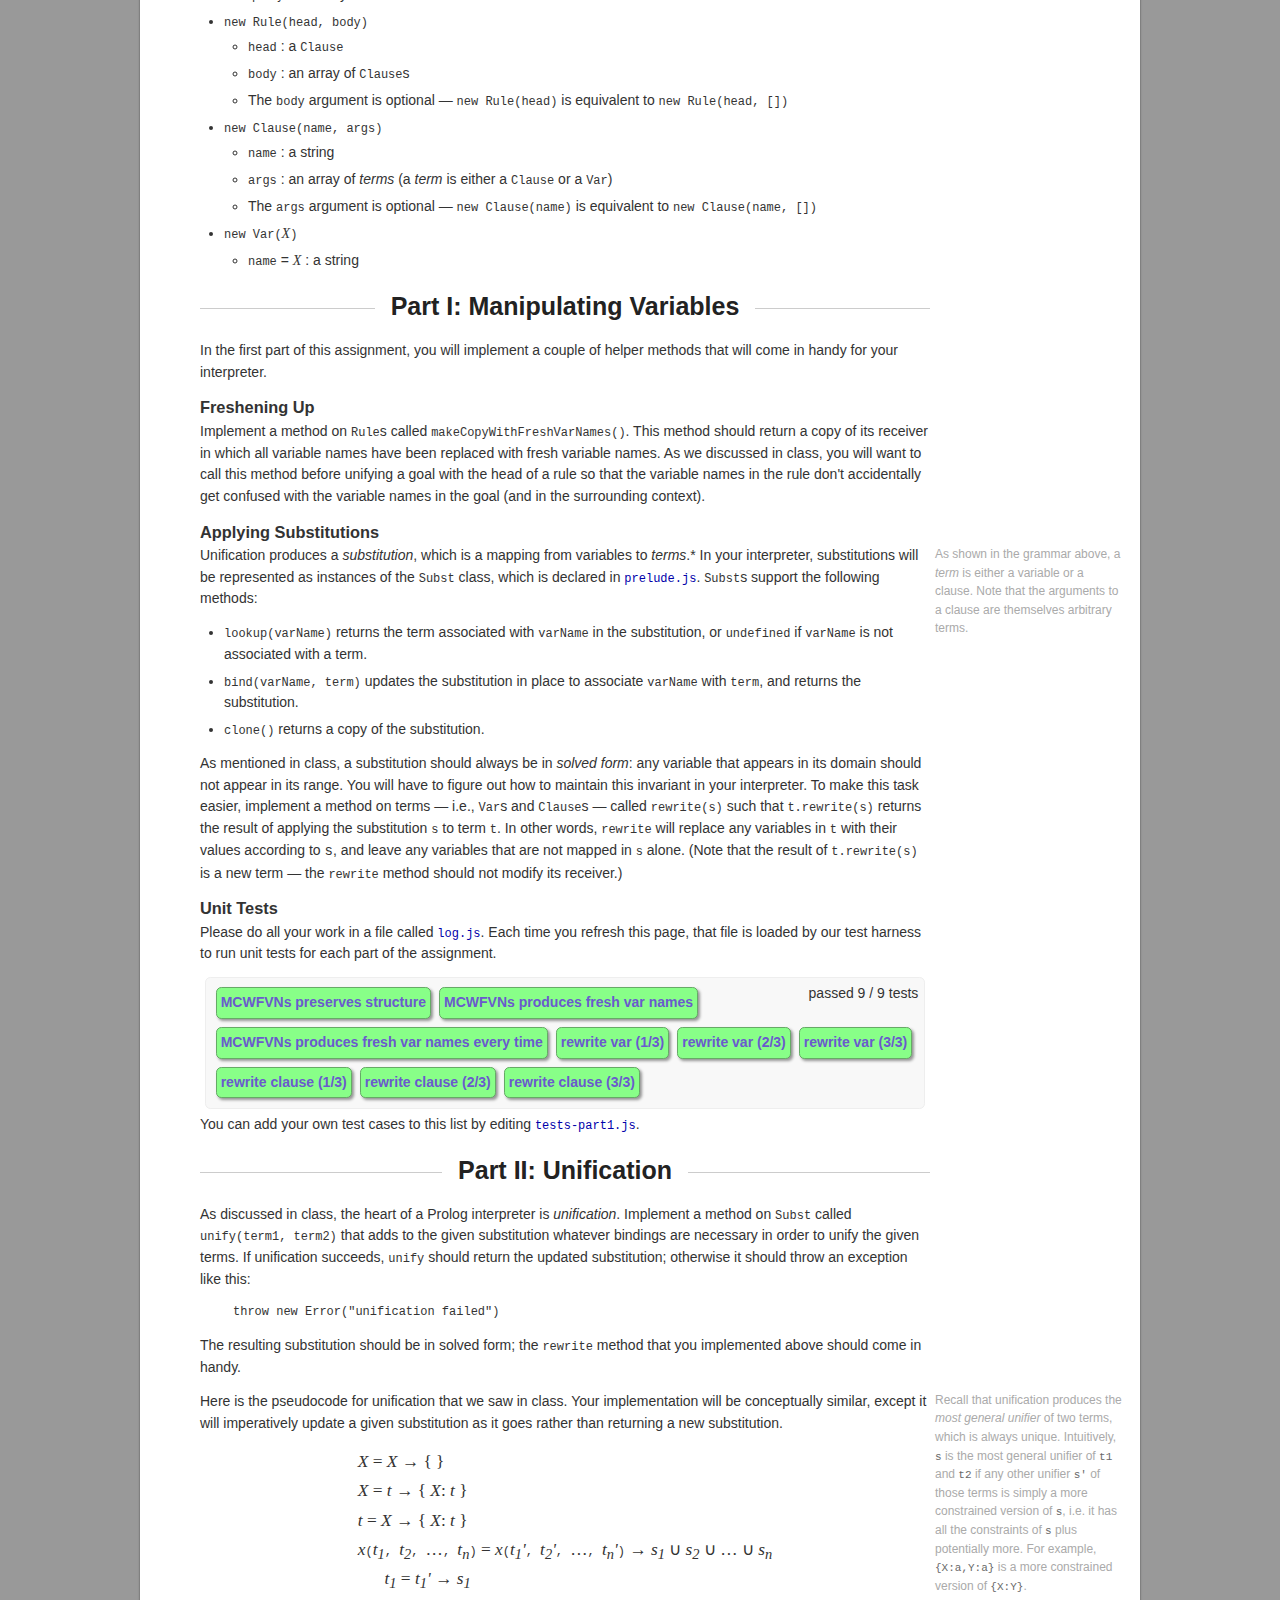
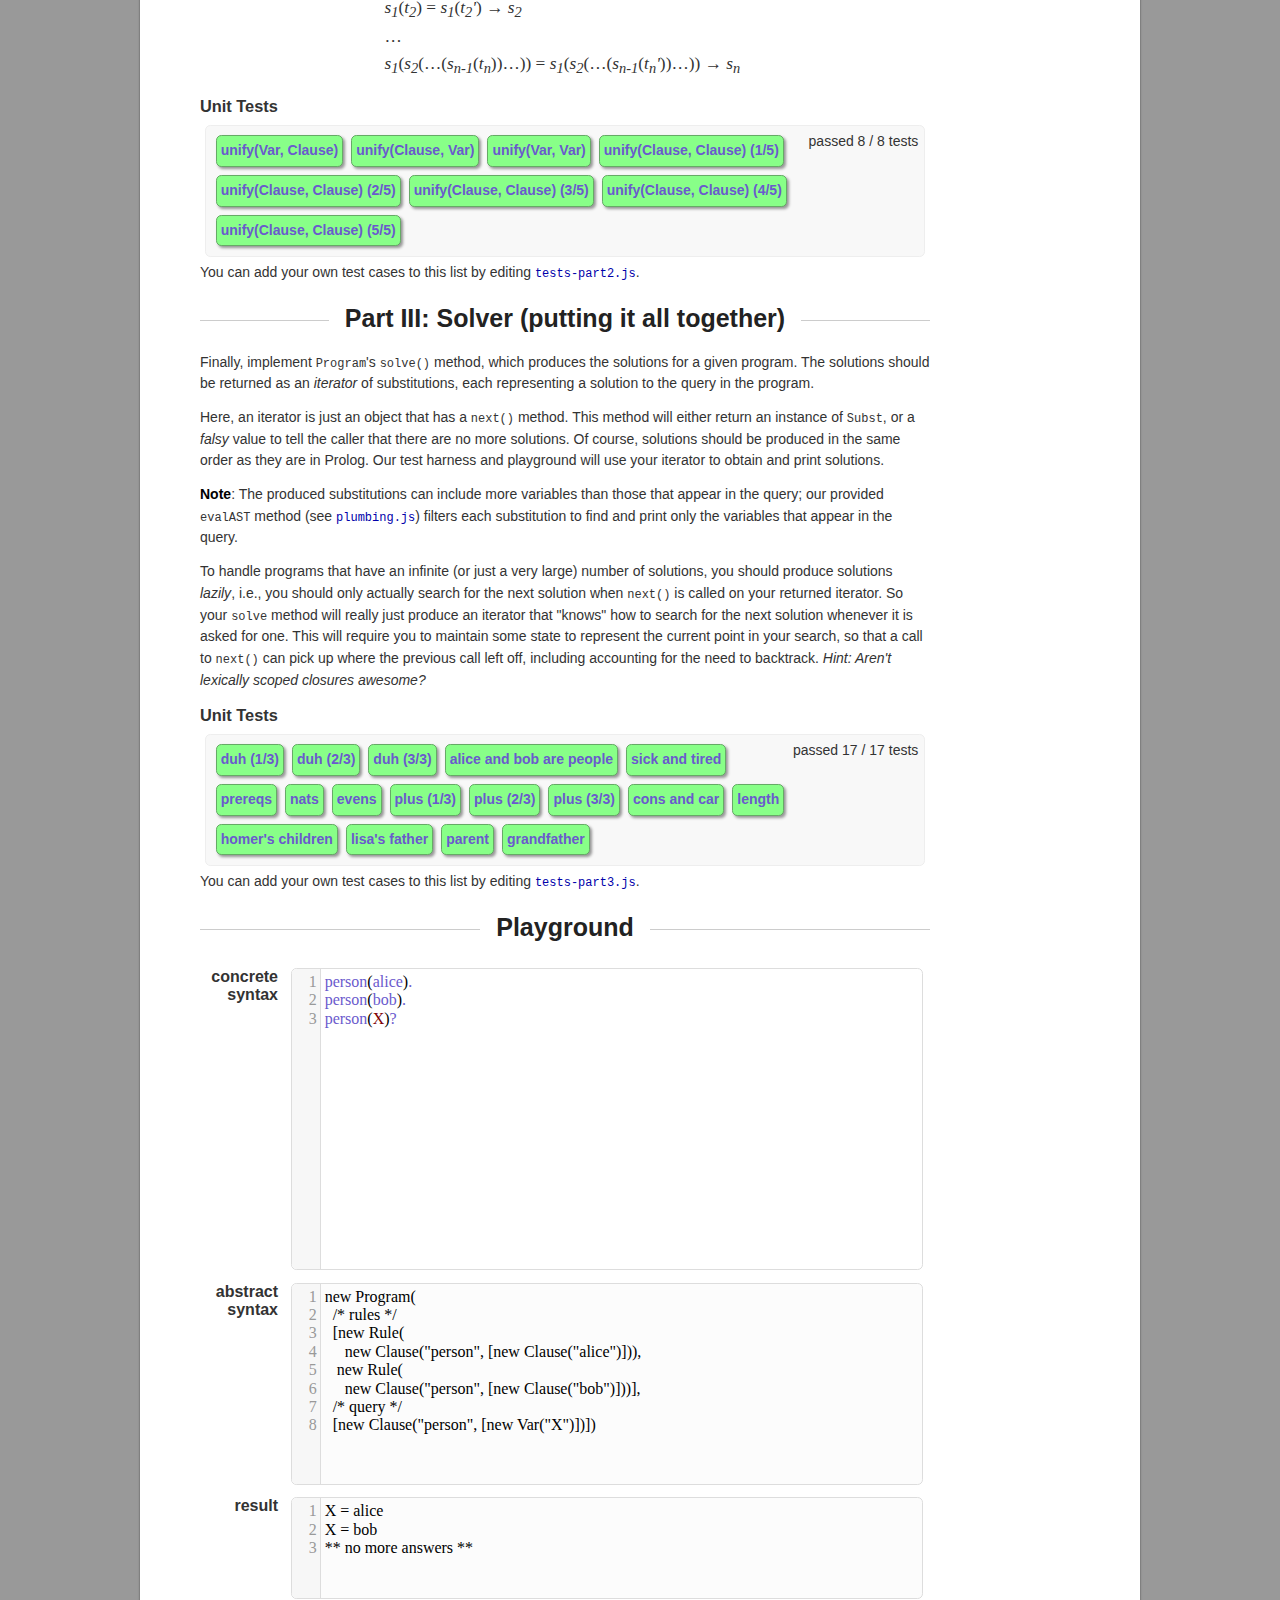
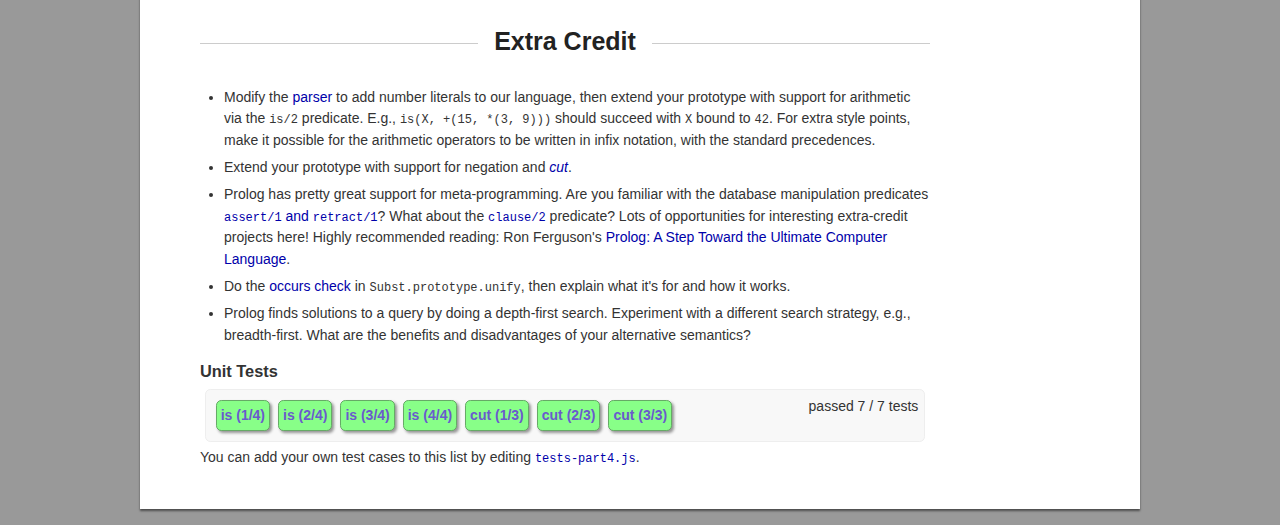
==== commit 9706efee: "hw6 cut operator" ====
--- a/log/index.html
+++ b/log/index.html
@@ -48,7 +48,7 @@
     | opChar opChar*  -- graph
 
   opChar
-    = '#' | '$' | '*' | '+' | '-' | '.' | '/' | ':' | '<' | '=' | '>' | '?' | '@' | '^' | '~' | '\\'
+    = '#' | '$' | '*' | '+' | '-' | '.' | '/' | ':' | '<' | '=' | '>' | '?' | '@' | '^' | '~' | '\\' | '!'
 
   number  -- number
     = digit+
